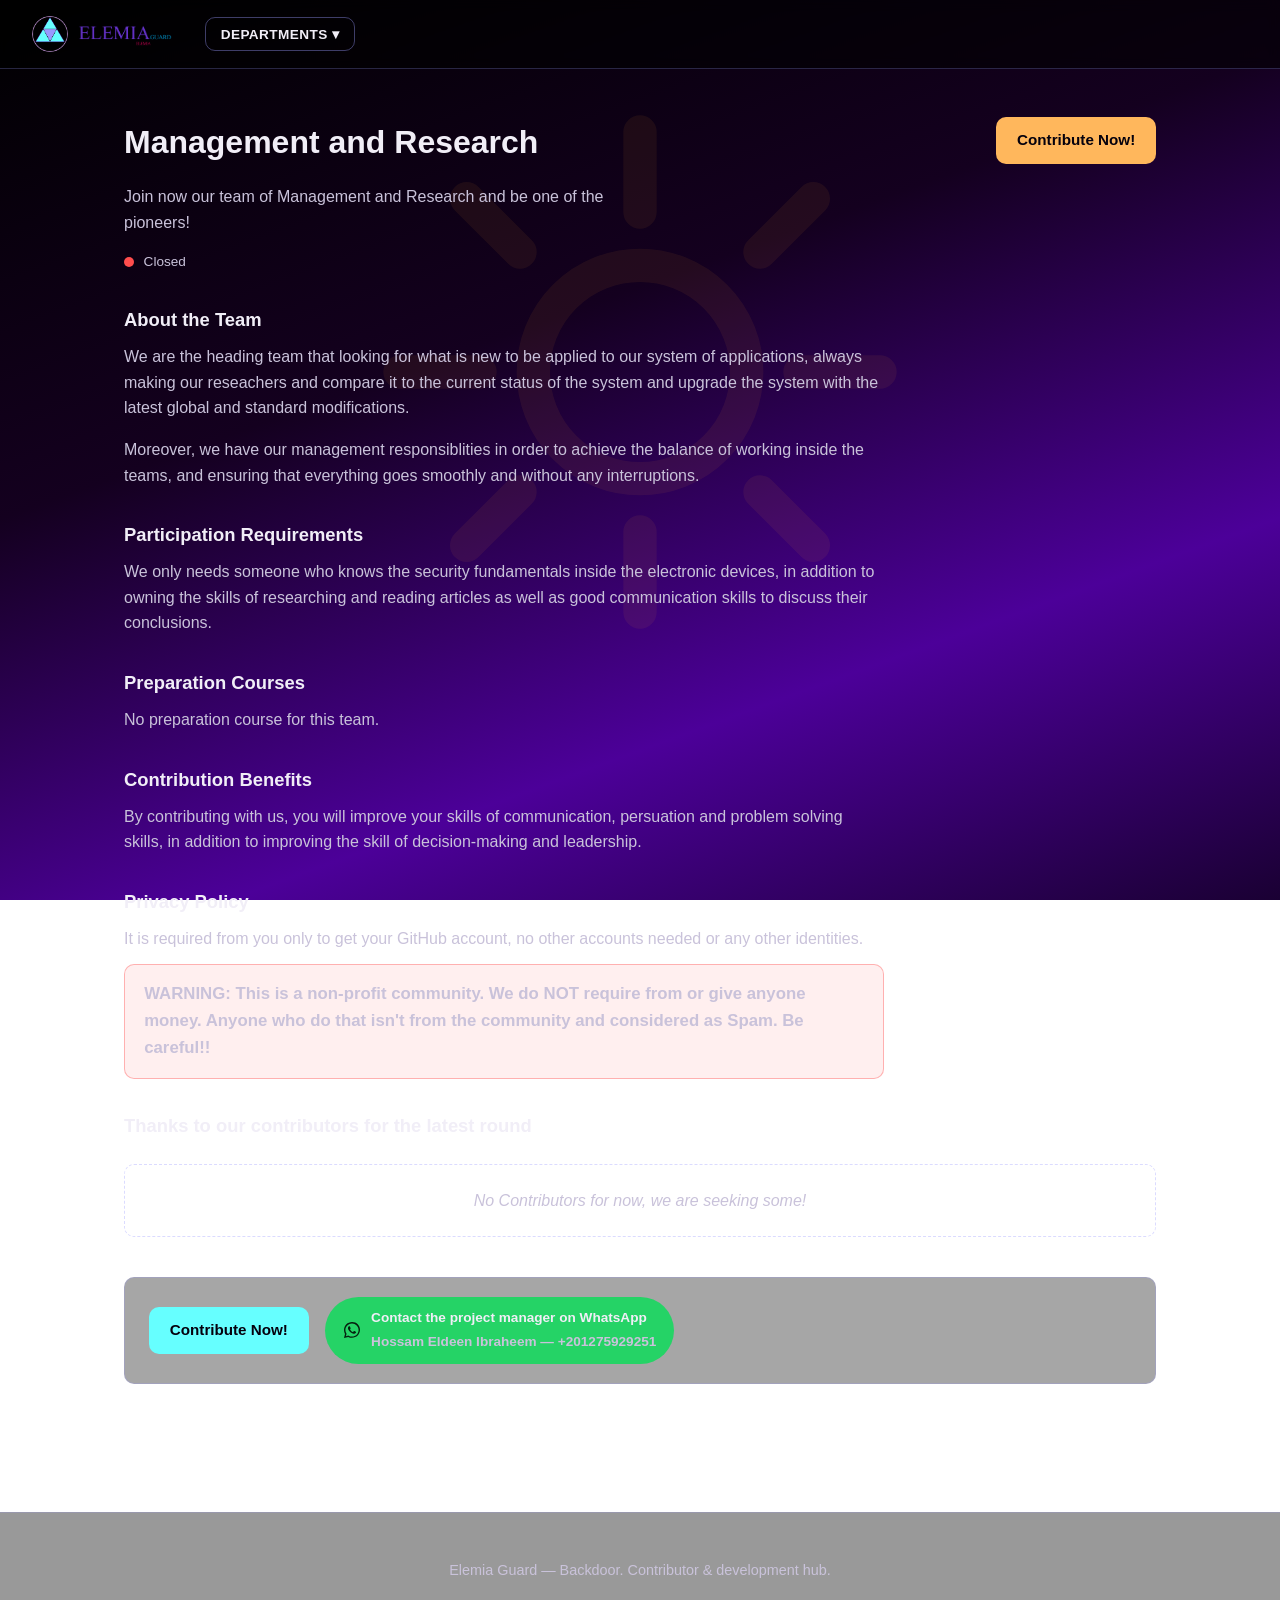
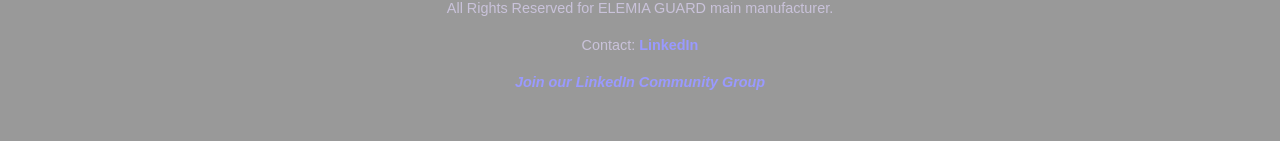
==== management-hub.html @ 590e1e43 "Update management hub status to 'Closed'" ====
<!DOCTYPE html>
<html lang="en">
<head>
<meta charset="UTF-8" />
<meta name="viewport" content="width=device-width, initial-scale=1" />
<title>Management and Research — Elemia Guard</title>
<link rel="stylesheet" href="assets/style.css" />
</head>
<body>

<header class="site-header">
  <a href="index.html" class="site-logo">
    <img src="assets/img/logo-small.png" alt="Elemia Guard mark" class="logo-mark" />
    <img src="assets/img/logo-wordmark.png" alt="ELEMIA GUARD" class="logo-wordmark" />
  </a>

  <nav class="dept-dropdown">
    <button type="button">Departments ▾</button>
    <div class="dept-dropdown-menu">
      <a href="networking-and-simulation.html">Networking and Simulation</a>
      <a href="policy-administration-and-traffic-analysis.html">Policy Administration and Traffic Analysis</a>
      <a href="management-hub.html">Management and Research</a>
      <span class="locked">Threat Intelligence <span class="soon-tag">SOON</span></span>
      <span class="locked">User Experience <span class="soon-tag">SOON</span></span>
      <span class="locked">Application Security <span class="soon-tag">SOON</span></span>
    </div>
  </nav>
</header>

<main class="page-shell dept-page-bg bg-management">

  <div class="dept-hero">
    <div>
      <h1 style="font-family: var(--font-display); margin: 0 0 0.5rem;">Management and Research</h1>
      <p style="color: var(--c-text-dim); max-width: 520px;">
        Join now our team of Management and Research and be one of the pioneers!
      </p>
      <div class="round-info">
        <span class="live-circle status-red" aria-hidden="true"></span>
        <span>Closed</span>
      </div>
    </div>
    <a class="btn-primary btn-management" href="mailto:hossamtamer232425@gmail.com?subject=Contribute%20—%20Management%20and%20Research&amp;body=Hello%2C%20I%27d%20like%20to%20contribute%20to%20the%20Management%20and%20Research%20department%20of%20Elemia%20Guard.%0A%0AName%3A%0ABackground%2FSkills%3A%0AHow%20I%27d%20like%20to%20contribute%3A">Contribute Now!</a>
  </div>

  <h2 class="section-label">About the Team</h2>
  <div class="detail-block">
    <p>We are the heading team that looking for what is new to be applied to our system of applications, always making our reseachers and compare it to the current status of the system and upgrade the system with the latest global and standard modifications.</p>
    <p>Moreover, we have our management responsiblities in order to achieve the balance of working inside the teams, and ensuring that everything goes smoothly and without any interruptions.</p>
  </div>

  <h2 class="section-label">Participation Requirements</h2>
  <div class="detail-block">
    <p>We only needs someone who knows the security fundamentals inside the electronic devices, in addition to owning the skills of researching and reading articles as well as good communication skills to discuss their conclusions.</p>
  </div>

  <h2 class="section-label">Preparation Courses</h2>
  <div class="detail-block">
    <p>No preparation course for this team.</p>
  </div>

  <h2 class="section-label">Contribution Benefits</h2>
  <div class="detail-block">
    <p>By contributing with us, you will improve your skills of communication, persuation and problem solving skills, in addition to improving the skill of decision-making and leadership.</p>
  </div>

  <h2 class="section-label">Privacy Policy</h2>
  <div class="privacy-block">
    <p>It is required from you only to get your GitHub account, no other  accounts needed or any other identities.</p>
    <p class="privacy-warning">WARNING: This is a non-profit community. We do NOT require from or give anyone money. Anyone who do that isn't from the community and considered as Spam. Be careful!!</p>
  </div>

  <h2 class="section-label">Thanks to our contributors for the latest round</h2>
  <div class="contributors-row">
    <div class="contributors-empty">No Contributors for now, we are seeking some!</div>
  </div>

  <div class="contact-manager">
    <a class="btn-primary" href="mailto:hossamtamer232425@gmail.com?subject=Contribute%20—%20Management%20and%20Research&amp;body=Hello%2C%20I%27d%20like%20to%20contribute%20to%20the%20Management%20and%20Research%20department%20of%20Elemia%20Guard.%0A%0AName%3A%0ABackground%2FSkills%3A%0AHow%20I%27d%20like%20to%20contribute%3A">Contribute Now!</a>
    <a class="whatsapp-link" href="https://wa.me/201275929251" target="_blank" rel="noopener">
      <svg class="wa-icon" viewBox="0 0 32 32" xmlns="http://www.w3.org/2000/svg" fill="currentColor">
        <path d="M16.001 3.2c-7.07 0-12.8 5.73-12.8 12.8 0 2.258.59 4.377 1.62 6.217L3.2 28.8l6.76-1.773a12.74 12.74 0 0 0 6.04 1.539h.005c7.07 0 12.8-5.73 12.8-12.8s-5.73-12.8-12.804-12.566zm0 23.36a10.5 10.5 0 0 1-5.36-1.47l-.385-.228-4.01 1.052 1.07-3.91-.25-.4a10.53 10.53 0 0 1-1.625-5.604c0-5.82 4.74-10.56 10.564-10.56 5.822 0 10.56 4.74 10.56 10.56s-4.738 10.56-10.564 10.56zm5.797-7.91c-.318-.159-1.878-.927-2.169-1.033-.29-.106-.502-.159-.713.16-.212.318-.82 1.032-1.006 1.244-.185.212-.37.238-.688.08-.318-.16-1.343-.495-2.558-1.577-.945-.843-1.583-1.885-1.768-2.203-.185-.318-.02-.49.14-.649.144-.143.318-.37.477-.556.16-.185.212-.318.318-.53.106-.212.053-.397-.026-.556-.08-.16-.713-1.72-.977-2.354-.257-.618-.518-.535-.713-.545l-.607-.01c-.212 0-.556.08-.847.397-.29.318-1.11 1.086-1.11 2.647s1.137 3.07 1.296 3.282c.16.212 2.238 3.418 5.425 4.793.758.327 1.35.523 1.812.669.761.242 1.454.208 2.002.126.61-.091 1.878-.767 2.144-1.508.265-.74.265-1.375.185-1.508-.08-.132-.29-.212-.607-.37z"/>
      </svg>
      <span class="manager-info">
        <strong>Contact the project manager on WhatsApp</strong>
        Hossam Eldeen Ibraheem — +201275929251
      </span>
    </a>
  </div>

</main>

<footer class="site-footer">
  <p>Elemia Guard — Backdoor. Contributor &amp; development hub.</p>
  <p>All Rights Reserved for ELEMIA GUARD main manufacturer.</p>
  <p>Contact: <a href="https://www.linkedin.com/in/hossam-eldeen-ibraheem-a2a61531b" target="_blank" rel="noopener">LinkedIn</a></p>
  <p><a href="https://www.linkedin.com/groups/42821055/" class="placeholder-text" title="LinkedIn Community Group">Join our LinkedIn Community Group</a></p>
</footer>

<script src="assets/main.js"></script>
</body>
</html>
---- assets/style.css ----
/* ============================================================
   Elemia Guard — Backdoor Website
   Brand palette: #000000, #9999FF, #66FFFF, #4C0099, #3333FF, #A680B8
   ============================================================ */

:root {
  --c-black:   #000000;
  --c-periwinkle: #9999FF;
  --c-cyan:    #66FFFF;
  --c-purple:  #4C0099;
  --c-blue:    #3333FF;
  --c-mauve:   #A680B8;

  --c-soon-magenta: #E619E6;
  --c-soon-red:     #E63946;
  --c-locked-grey:  #4a4458;

  --c-text: #F1EEF7;
  --c-text-dim: #C9C2DA;

  --font-display: "Space Grotesk", "Segoe UI", sans-serif;
  --font-body: "Inter", "Segoe UI", sans-serif;

  --radius: 10px;
}

* { box-sizing: border-box; }

html, body {
  margin: 0;
  padding: 0;
  min-height: 100%;
}

body {
  font-family: var(--font-body);
  color: var(--c-text);
  background: linear-gradient(160deg, var(--c-black) 0%, #14001f 38%, var(--c-purple) 72%, #1a0033 100%);
  background-attachment: fixed;
  line-height: 1.6;
}

a { color: var(--c-cyan); }
a:focus-visible, button:focus-visible { outline: 3px solid var(--c-cyan); outline-offset: 2px; }

img { max-width: 100%; display: block; }

/* ---------- Nav bar (General Webpage shell) ---------- */

.site-header {
  display: flex;
  align-items: center;
  gap: 2rem;
  padding: 1rem 2rem;
  background: rgba(0, 0, 0, 0.55);
  border-bottom: 1px solid rgba(153, 153, 255, 0.25);
  position: sticky;
  top: 0;
  z-index: 20;
  backdrop-filter: blur(6px);
}

.site-logo {
  display: flex;
  align-items: center;
  gap: 0.65rem;
  text-decoration: none;
  white-space: nowrap;
}

.site-logo .logo-mark {
  width: 36px;
  height: 36px;
  border-radius: 50%;
  object-fit: contain;
  flex-shrink: 0;
}

.site-logo .logo-wordmark {
  height: 26px;
  width: auto;
  object-fit: contain;
}

/* Dropdown for department names — bold, all-caps per brief */
.dept-dropdown {
  position: relative;
}

.dept-dropdown > button {
  font-family: var(--font-body);
  font-weight: 700;
  text-transform: uppercase;
  letter-spacing: 0.03em;
  background: transparent;
  border: 1px solid rgba(153, 153, 255, 0.4);
  color: var(--c-text);
  padding: 0.5rem 0.9rem;
  border-radius: var(--radius);
  cursor: pointer;
  font-size: 0.85rem;
}

.dept-dropdown > button:hover { border-color: var(--c-cyan); }

.dept-dropdown-menu {
  display: none;
  position: absolute;
  top: calc(100% + 6px);
  left: 0;
  min-width: 260px;
  background: #12081e;
  border: 1px solid rgba(153, 153, 255, 0.3);
  border-radius: var(--radius);
  padding: 0.4rem;
  box-shadow: 0 12px 30px rgba(0,0,0,0.5);
}

.dept-dropdown.open .dept-dropdown-menu { display: block; }

.dept-dropdown-menu a,
.dept-dropdown-menu span {
  display: flex;
  justify-content: space-between;
  align-items: center;
  gap: 0.6rem;
  padding: 0.55rem 0.7rem;
  border-radius: 6px;
  font-weight: 700;
  text-transform: uppercase;
  letter-spacing: 0.02em;
  font-size: 0.8rem;
  text-decoration: none;
  color: var(--c-text);
}

.dept-dropdown-menu a:hover { background: rgba(102, 255, 255, 0.12); }

.dept-dropdown-menu span.locked {
  color: var(--c-text-dim);
  cursor: not-allowed;
}

.soon-tag {
  font-size: 0.62rem;
  font-weight: 700;
  letter-spacing: 0.05em;
  background: rgba(230, 25, 230, 0.18);
  color: #ff8cff;
  border: 1px solid rgba(230, 25, 230, 0.4);
  padding: 0.15rem 0.4rem;
  border-radius: 999px;
}

/* ---------- Footer (contact info) ---------- */

.site-footer {
  margin-top: 4rem;
  padding: 2rem;
  text-align: center;
  border-top: 1px solid rgba(153, 153, 255, 0.2);
  background: rgba(0,0,0,0.4);
  color: var(--c-text-dim);
  font-size: 0.9rem;
}

.site-footer a {
  color: var(--c-periwinkle);
  text-decoration: none;
  font-weight: 600;
}

.site-footer a:hover { color: var(--c-cyan); }

/* ---------- Layout helpers ---------- */

.page-shell {
  max-width: 1080px;
  margin: 0 auto;
  padding: 3rem 1.5rem 1rem;
}

.hero {
  text-align: center;
  margin-bottom: 2.5rem;
}

.hero .hero-logo {
  width: 150px;
  height: 150px;
  margin: 0 auto 1.2rem;
  object-fit: contain;
}

.hero h1 {
  font-family: var(--font-display);
  font-size: clamp(1.8rem, 4vw, 2.6rem);
  margin: 0 0 0.75rem;
}

.hero p {
  color: var(--c-text-dim);
  max-width: 640px;
  margin: 0.4rem auto;
}

.hero .arabic {
  direction: rtl;
  font-family: "Segoe UI", Tahoma, sans-serif;
}

blockquote.citation {
  font-style: italic;
  color: var(--c-cyan);
  max-width: 560px;
  margin: 1.5rem auto;
  padding-left: 1rem;
  border-left: 3px solid var(--c-cyan);
  text-align: left;
}

/* ---------- Ad slider ---------- */

.ad-slider {
  position: relative;
  max-width: 780px;
  margin: 2rem auto;
  border-radius: var(--radius);
  overflow: hidden;
  border: 1px solid rgba(153, 153, 255, 0.25);
  background: rgba(0, 0, 0, 0.35);
}

.ad-slider-track {
  display: flex;
  transition: transform 0.5s ease;
}

.ad-slide {
  flex: 0 0 100%;
  display: flex;
  flex-direction: column;
  align-items: center;
  text-align: center;
  padding: 1.6rem 1.5rem 1.8rem;
}

.ad-slide .ad-slide-img {
  width: 100%;
  max-height: 220px;
  border-radius: 8px;
  margin-bottom: 1rem;
  background: #12081e;
}

.ad-slide .ad-caption {
  font-weight: 700;
  font-family: var(--font-display);
  margin: 0 0 0.3rem;
}

.ad-slide .ad-subcaption {
  color: var(--c-text-dim);
  font-size: 0.88rem;
  margin: 0;
}

.ad-slider-arrow {
  position: absolute;
  top: 50%;
  transform: translateY(-50%);
  background: rgba(0, 0, 0, 0.55);
  color: var(--c-text);
  border: 1px solid rgba(153, 153, 255, 0.35);
  width: 34px;
  height: 34px;
  border-radius: 50%;
  cursor: pointer;
  font-size: 1rem;
  display: grid;
  place-items: center;
  z-index: 5;
}

.ad-slider-arrow:hover { border-color: var(--c-cyan); }
.ad-slider-arrow.prev { left: 0.7rem; }
.ad-slider-arrow.next { right: 0.7rem; }

.ad-slider-dots {
  display: flex;
  justify-content: center;
  gap: 0.5rem;
  padding-bottom: 1rem;
}

.ad-slider-dot {
  width: 8px;
  height: 8px;
  border-radius: 50%;
  background: rgba(153, 153, 255, 0.35);
  border: none;
  cursor: pointer;
  padding: 0;
}

.ad-slider-dot.active { background: var(--c-cyan); }

.ad-slider-label {
  position: absolute;
  top: 0.7rem;
  left: 0.9rem;
  font-size: 0.62rem;
  font-weight: 700;
  letter-spacing: 0.06em;
  text-transform: uppercase;
  color: var(--c-text-dim);
  background: rgba(0,0,0,0.5);
  border: 1px solid rgba(153,153,255,0.3);
  padding: 0.2rem 0.5rem;
  border-radius: 999px;
}

.section-label {
  font-family: var(--font-display);
  font-weight: 700;
  font-size: 1.15rem;
  margin: 2rem 0 0.6rem;
}

.section-body {
  color: var(--c-text-dim);
  max-width: 700px;
}

.section-body.bullet-list {
  list-style: none;
  margin: 0;
  padding: 0;
  display: grid;
  gap: 0.55rem;
}

.section-body.bullet-list li {
  position: relative;
  padding-left: 1.3rem;
}

.section-body.bullet-list li::before {
  content: "▸";
  position: absolute;
  left: 0;
  color: var(--c-cyan);
  font-weight: 700;
}

.certificate-showcase {
  max-width: 700px;
  margin: 1.2rem 0 0.4rem;
  border: 1px solid rgba(153, 153, 255, 0.25);
  border-radius: var(--radius);
  overflow: hidden;
  background: #000;
}

.certificate-showcase img {
  width: 100%;
  height: auto;
  display: block;
}

.certificate-caption {
  font-size: 0.8rem;
  color: var(--c-text-dim);
  font-style: italic;
  margin: 0.5rem 0 0;
}

/* ---------- Department buttons (main page grid) ---------- */

.dept-grid {
  display: grid;
  grid-template-columns: repeat(3, 1fr);
  gap: 1.1rem;
  margin: 2.5rem 0;
}

@media (max-width: 720px) {
  .dept-grid { grid-template-columns: 1fr; }
}

.dept-button {
  position: relative;
  display: flex;
  flex-direction: column;
  align-items: center;
  gap: 0.5rem;
  padding: 1.4rem 1rem;
  border-radius: var(--radius);
  text-decoration: none;
  color: #0a0614;
  font-weight: 700;
  text-align: center;
  border: none;
  cursor: pointer;
  transition: transform 0.15s ease;
}

.dept-button:hover { transform: translateY(-3px); }

.dept-button .clip-icon {
  width: 44px;
  height: 44px;
}

.dept-button .dept-title {
  font-family: var(--font-display);
  font-size: 1rem;
}

.dept-button .dept-roles {
  font-weight: 500;
  font-size: 0.78rem;
  opacity: 0.85;
}

.dept-button.locked {
  cursor: not-allowed;
  filter: grayscale(0.35);
  opacity: 0.9;
}

.dept-button.locked:hover { transform: none; }

.dept-button .lock-badge {
  position: absolute;
  top: 0.6rem;
  right: 0.6rem;
  background: rgba(0,0,0,0.55);
  color: #fff;
  font-size: 0.65rem;
  font-weight: 700;
  letter-spacing: 0.04em;
  padding: 0.2rem 0.5rem;
  border-radius: 999px;
  display: flex;
  align-items: center;
  gap: 0.25rem;
}

/* Department color assignments */
.dept-networking { background: var(--c-periwinkle); }
.dept-threat      { background: var(--c-soon-magenta); color: #fff; }
.dept-ux          { background: var(--c-cyan); }
.dept-pata        { background: #A6FF3D; }
.dept-management  { background: #FF9E33; }
.dept-appsec      { background: var(--c-soon-red); color: #fff; }

.dept-threat .dept-roles,
.dept-appsec .dept-roles { color: #ffe6e6; }

/* ---------- Department page ---------- */

.dept-hero {
  display: flex;
  justify-content: space-between;
  align-items: flex-start;
  gap: 1.5rem;
  flex-wrap: wrap;
  margin-bottom: 2rem;
}

.round-info {
  display: flex;
  align-items: center;
  gap: 0.6rem;
  font-size: 0.85rem;
  color: var(--c-text-dim);
  margin-top: 0.6rem;
}

.live-circle {
  width: 10px;
  height: 10px;
  border-radius: 50%;
  background: #3ddc6f;
  box-shadow: 0 0 0 0 rgba(61, 220, 111, 0.6);
  animation: live-pulse 1.8s infinite;
  flex-shrink: 0;
}

.live-circle.status-green {
  background: #3ddc6f;
  box-shadow: 0 0 0 0 rgba(61, 220, 111, 0.6);
}

.live-circle.status-yellow {
  background: #ffcc33;
  box-shadow: 0 0 0 0 rgba(255, 204, 51, 0.6);
}

.live-circle.status-red {
  background: #ff4d4d;
  box-shadow: 0 0 0 0 rgba(255, 77, 77, 0.6);
}







@keyframes live-pulse {
  0%   { box-shadow: 0 0 0 0 rgba(61, 220, 111, 0.55); }
  70%  { box-shadow: 0 0 0 8px rgba(61, 220, 111, 0); }
  100% { box-shadow: 0 0 0 0 rgba(61, 220, 111, 0); }
}

@keyframes live-pulse {
  0%   { box-shadow: 0 0 0 0 rgba(255, 204, 51, 0.55); }
  70%  { box-shadow: 0 0 0 8px rgba(255, 204, 51, 0); }
  100% { box-shadow: 0 0 0 0 rgba(255, 204, 51, 0); }
}

@keyframes live-pulse {
  0%   { box-shadow: 0 0 0 0 rgba(255, 77, 77, 0.55); }
  70%  { box-shadow: 0 0 0 8px rgba(255, 77, 77, 0); }
  100% { box-shadow: 0 0 0 0 rgba(255, 77, 77, 0); }
}


.btn-primary {
  display: inline-block;
  background: var(--c-cyan);
  color: #05010d;
  font-weight: 700;
  text-decoration: none;
  padding: 0.7rem 1.3rem;
  border-radius: var(--radius);
  border: none;
  cursor: pointer;
  font-size: 0.95rem;
}

.btn-primary:hover { background: #a2ffff; }

.btn-networking {background: #9999FF;}
.btn-networking:hover {background: #B3B3FF;}

.btn-pata {background: #A6FF3D;}
.btn-pata:hover {background: #BBFF70;}

.btn-management {background: #FF9E33;}
.btn-management {background: #FFB75C;}


.about-team {
  display: flex;
  gap: 1.5rem;
  align-items: center;
  background: rgba(0,0,0,0.35);
  border: 1px solid rgba(153,153,255,0.25);
  border-radius: var(--radius);
  padding: 1.3rem 1.5rem;
  margin: 1.5rem 0 2rem;
  flex-wrap: wrap;
}

.leader-photo {
  width: 96px;
  height: 96px;
  border-radius: 50%;
  border: 2px solid var(--c-periwinkle);
  display: grid;
  place-items: center;
  text-align: center;
  font-size: 0.7rem;
  color: var(--c-text-dim);
  background: #1a0f28;
  flex-shrink: 0;
}

.placeholder-text {
  color: #ffcf6b;
  font-style: italic;
}

.info-links {
  list-style: none;
  margin: 1.5rem 0;
  padding: 0;
  display: grid;
  gap: 0.6rem;
}

.info-links li a {
  display: flex;
  align-items: center;
  gap: 0.6rem;
  text-decoration: none;
  color: var(--c-text);
  background: rgba(153,153,255,0.08);
  border: 1px solid rgba(153,153,255,0.2);
  padding: 0.75rem 1rem;
  border-radius: var(--radius);
}

.info-links li a:hover { border-color: var(--c-cyan); }

/* ---------- Department detail sections (Teams_Details content) ---------- */

.detail-block {
  max-width: 760px;
  color: var(--c-text-dim);
  margin-bottom: 0.5rem;
}

.detail-block p {
  margin: 0 0 1rem;
}

.numbered-list {
  list-style: none;
  margin: 0.8rem 0 1.2rem;
  padding: 0;
  display: grid;
  gap: 0.5rem;
  max-width: 760px;
}

.numbered-list li {
  color: var(--c-text-dim);
  padding-left: 0.2rem;
}

.ref-note {
  font-size: 0.85rem;
  color: var(--c-text-dim);
  font-style: italic;
  margin: 0.5rem 0 1.2rem;
}

.privacy-block {
  max-width: 760px;
  margin: 0.5rem 0 2rem;
}

.privacy-block p {
  color: var(--c-text-dim);
  margin: 0 0 0.8rem;
}

.privacy-warning {
  color: #ff3b3b;
  font-weight: 800;
  font-size: 1.05rem;
  background: rgba(255, 59, 59, 0.08);
  border: 1px solid rgba(255, 59, 59, 0.35);
  border-radius: var(--radius);
  padding: 1rem 1.2rem;
  margin: 0;
}

.contributors-row {
  display: grid;
  grid-template-columns: repeat(3, 1fr);
  gap: 1rem;
  margin: 1.5rem 0 2.5rem;
}

@media (max-width: 600px) {
  .contributors-row { grid-template-columns: 1fr; }
}

.contributor-card {
  border: 1px dashed rgba(153,153,255,0.35);
  border-radius: var(--radius);
  padding: 1.2rem;
  text-align: center;
  color: var(--c-text-dim);
}

.contributors-empty {
  grid-column: 1 / -1;
  text-align: center;
  color: var(--c-text-dim);
  font-style: italic;
  border: 1px dashed rgba(153,153,255,0.35);
  border-radius: var(--radius);
  padding: 1.4rem;
}

.contact-manager {
  display: flex;
  align-items: center;
  gap: 1rem;
  background: rgba(0,0,0,0.35);
  border: 1px solid rgba(153,153,255,0.25);
  border-radius: var(--radius);
  padding: 1.2rem 1.5rem;
  margin-bottom: 3rem;
  flex-wrap: wrap;
}

.contact-manager .manager-info {
  display: flex;
  flex-direction: column;
  gap: 0.15rem;
  font-size: 0.85rem;
  color: var(--c-text-dim);
}

.contact-manager .manager-info strong {
  color: var(--c-text);
}

.whatsapp-link {
  display: inline-flex;
  align-items: center;
  gap: 0.55rem;
  background: #25D366;
  color: #05210f;
  font-weight: 700;
  text-decoration: none;
  padding: 0.65rem 1.1rem;
  border-radius: 999px;
}

.whatsapp-link .wa-icon {
  width: 20px;
  height: 20px;
  flex-shrink: 0;
}

/* ---------- Department page background clip-art ---------- */

.dept-page-bg {
  position: relative;
}

.dept-page-bg::before {
  content: "";
  position: fixed;
  inset: 0;
  z-index: -1;
  background-repeat: no-repeat;
  background-position: center 20%;
  background-size: min(70vw, 640px);
  opacity: 0.07;
  pointer-events: none;
}

.dept-page-bg.bg-networking::before {
  background-image: url("data:image/svg+xml,%3Csvg xmlns='http://www.w3.org/2000/svg' viewBox='0 0 48 48'%3E%3Ccircle cx='24' cy='10' r='5' fill='%239999FF'/%3E%3Ccircle cx='10' cy='36' r='5' fill='%239999FF'/%3E%3Ccircle cx='38' cy='36' r='5' fill='%239999FF'/%3E%3Cpath d='M24 15 L10 31 M24 15 L38 31 M14 36 H34' stroke='%239999FF' stroke-width='2.5'/%3E%3C/svg%3E");
}

.dept-page-bg.bg-pata::before {
  background-image: url("data:image/svg+xml,%3Csvg xmlns='http://www.w3.org/2000/svg' viewBox='0 0 48 48'%3E%3Crect x='8' y='26' width='7' height='14' fill='%23A6FF3D'/%3E%3Crect x='20' y='18' width='7' height='22' fill='%23A6FF3D'/%3E%3Crect x='32' y='10' width='7' height='30' fill='%23A6FF3D'/%3E%3C/svg%3E");
}

.dept-page-bg.bg-management::before {
  background-image: url("data:image/svg+xml,%3Csvg xmlns='http://www.w3.org/2000/svg' viewBox='0 0 48 48'%3E%3Ccircle cx='24' cy='24' r='8' stroke='%23FF9E33' stroke-width='2.5' fill='none'/%3E%3Cpath d='M24 6 V12 M24 36 V42 M6 24 H12 M36 24 H42 M11 11 L15 15 M33 33 L37 37 M37 11 L33 15 M15 33 L11 37' stroke='%23FF9E33' stroke-width='2.5' stroke-linecap='round'/%3E%3C/svg%3E");
}

/* ---------- Locked department page ---------- */

.locked-page {
  text-align: center;
  padding: 4rem 1.5rem;
}

.locked-page .lock-icon { font-size: 3rem; margin-bottom: 1rem; }

.back-link {
  display: inline-block;
  margin-top: 2rem;
  color: var(--c-cyan);
  text-decoration: none;
  font-weight: 600;
}
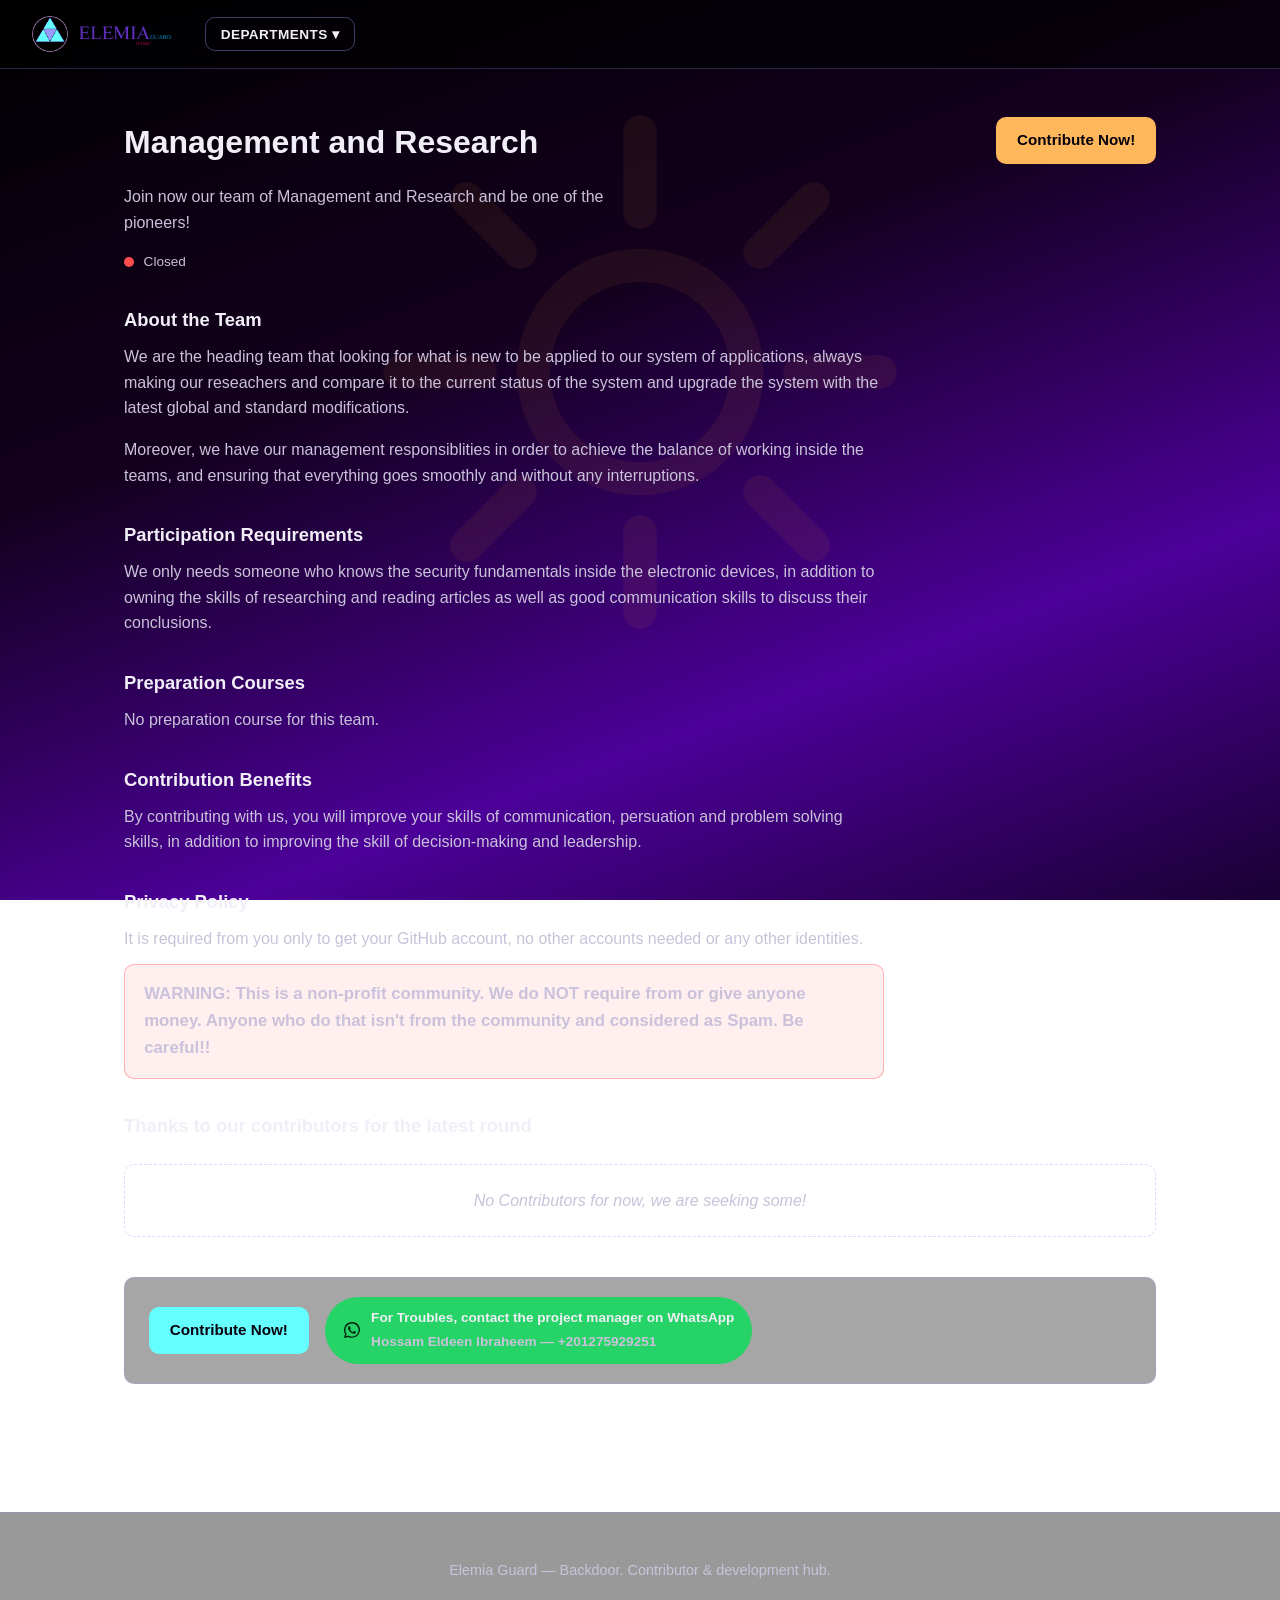
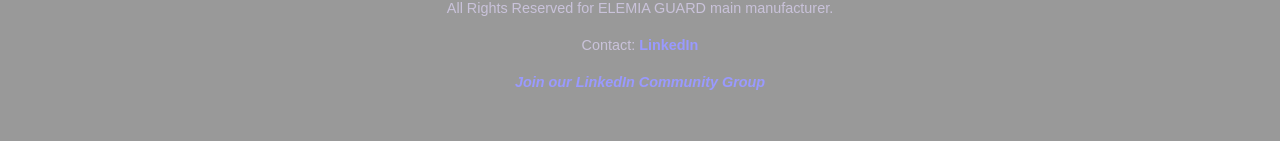
==== commit b61ba7d0: "Update contact message for project manager" ====
--- a/management-hub.html
+++ b/management-hub.html
@@ -23,6 +23,7 @@
       <span class="locked">Threat Intelligence <span class="soon-tag">SOON</span></span>
       <span class="locked">User Experience <span class="soon-tag">SOON</span></span>
       <span class="locked">Application Security <span class="soon-tag">SOON</span></span>
+      <a href="rules-and-instructions.html">Rules and Instructions</a>
     </div>
   </nav>
 </header>
@@ -82,7 +83,7 @@
         <path d="M16.001 3.2c-7.07 0-12.8 5.73-12.8 12.8 0 2.258.59 4.377 1.62 6.217L3.2 28.8l6.76-1.773a12.74 12.74 0 0 0 6.04 1.539h.005c7.07 0 12.8-5.73 12.8-12.8s-5.73-12.8-12.804-12.566zm0 23.36a10.5 10.5 0 0 1-5.36-1.47l-.385-.228-4.01 1.052 1.07-3.91-.25-.4a10.53 10.53 0 0 1-1.625-5.604c0-5.82 4.74-10.56 10.564-10.56 5.822 0 10.56 4.74 10.56 10.56s-4.738 10.56-10.564 10.56zm5.797-7.91c-.318-.159-1.878-.927-2.169-1.033-.29-.106-.502-.159-.713.16-.212.318-.82 1.032-1.006 1.244-.185.212-.37.238-.688.08-.318-.16-1.343-.495-2.558-1.577-.945-.843-1.583-1.885-1.768-2.203-.185-.318-.02-.49.14-.649.144-.143.318-.37.477-.556.16-.185.212-.318.318-.53.106-.212.053-.397-.026-.556-.08-.16-.713-1.72-.977-2.354-.257-.618-.518-.535-.713-.545l-.607-.01c-.212 0-.556.08-.847.397-.29.318-1.11 1.086-1.11 2.647s1.137 3.07 1.296 3.282c.16.212 2.238 3.418 5.425 4.793.758.327 1.35.523 1.812.669.761.242 1.454.208 2.002.126.61-.091 1.878-.767 2.144-1.508.265-.74.265-1.375.185-1.508-.08-.132-.29-.212-.607-.37z"/>
       </svg>
       <span class="manager-info">
-        <strong>Contact the project manager on WhatsApp</strong>
+        <strong>For Troubles, contact the project manager on WhatsApp</strong>
         Hossam Eldeen Ibraheem — +201275929251
       </span>
     </a>
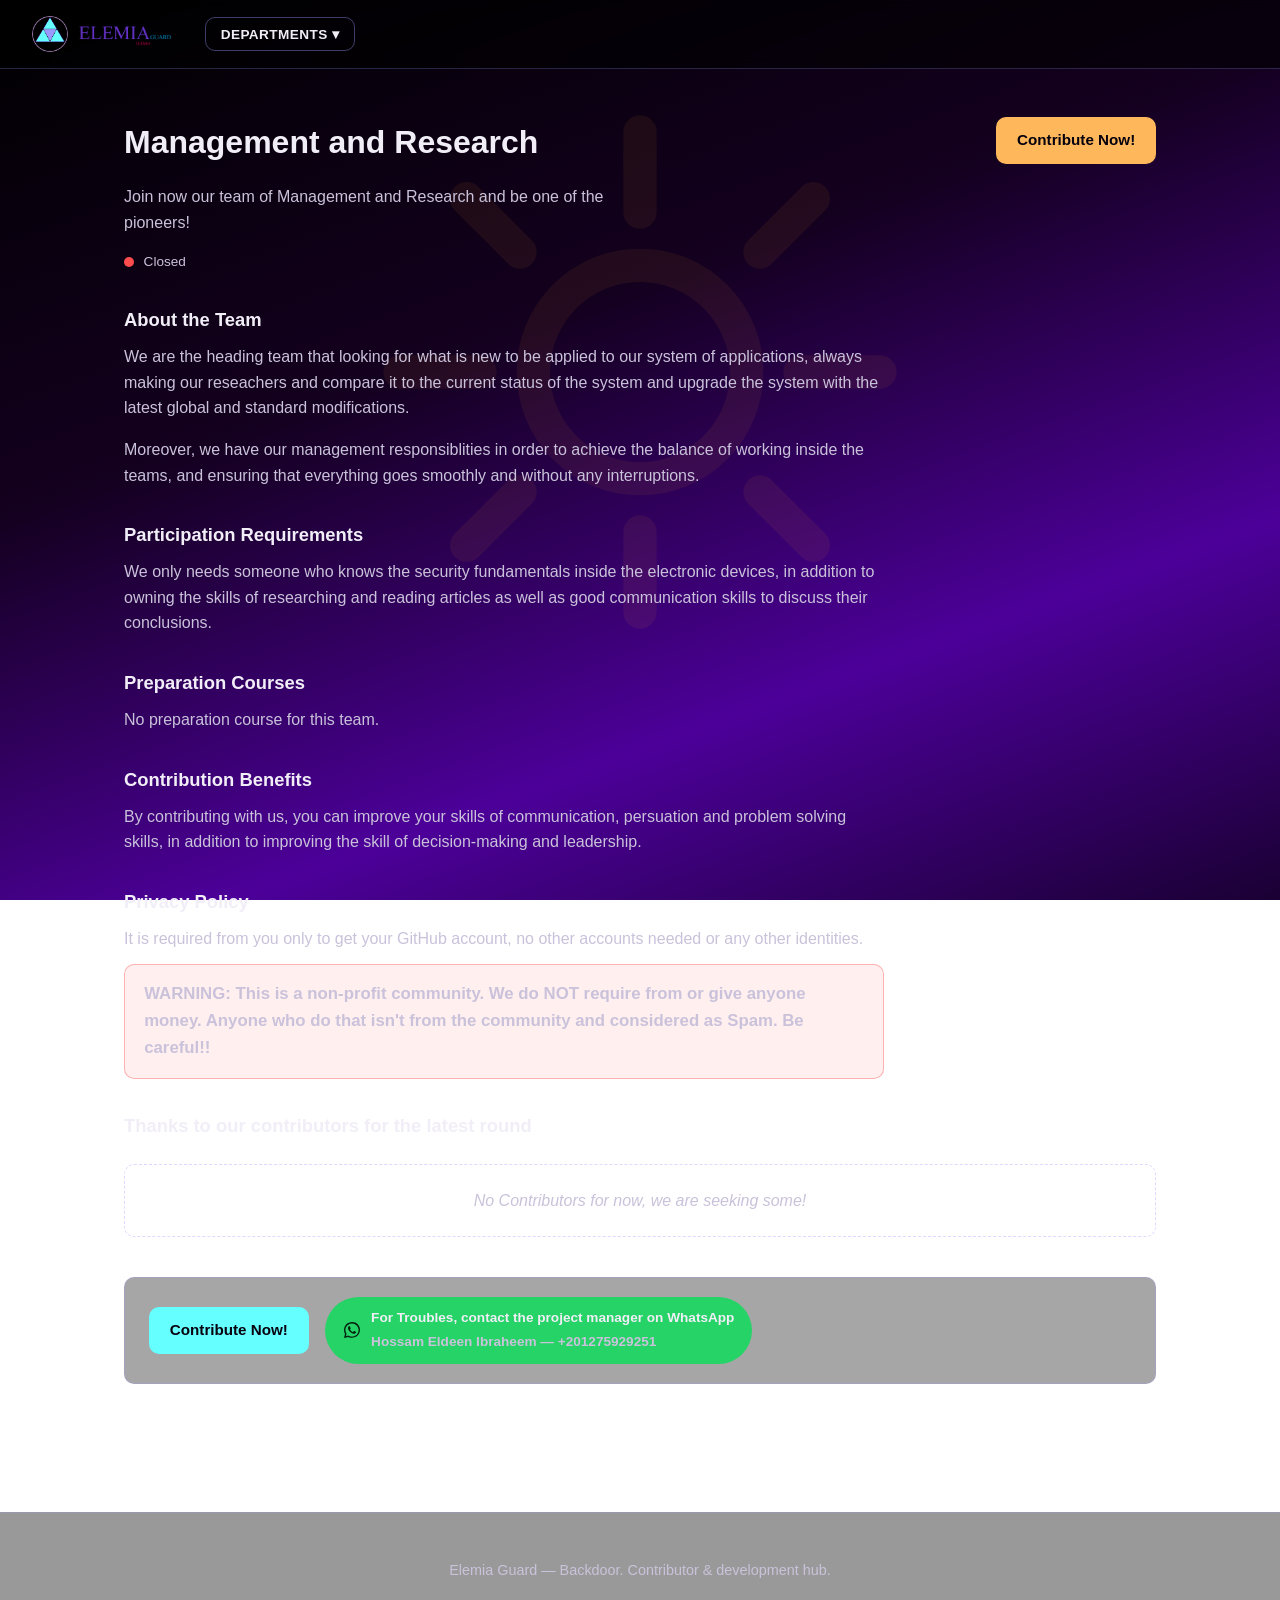
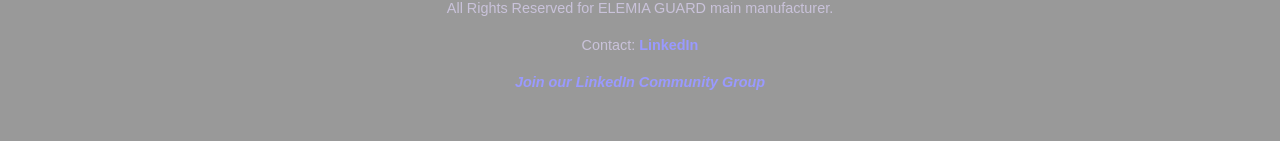
==== commit 4349ff1d: "Change 'will improve' to 'can improve' in benefits" ====
--- a/management-hub.html
+++ b/management-hub.html
@@ -62,7 +62,7 @@
 
   <h2 class="section-label">Contribution Benefits</h2>
   <div class="detail-block">
-    <p>By contributing with us, you will improve your skills of communication, persuation and problem solving skills, in addition to improving the skill of decision-making and leadership.</p>
+    <p>By contributing with us, you can improve your skills of communication, persuation and problem solving skills, in addition to improving the skill of decision-making and leadership.</p>
   </div>
 
   <h2 class="section-label">Privacy Policy</h2>
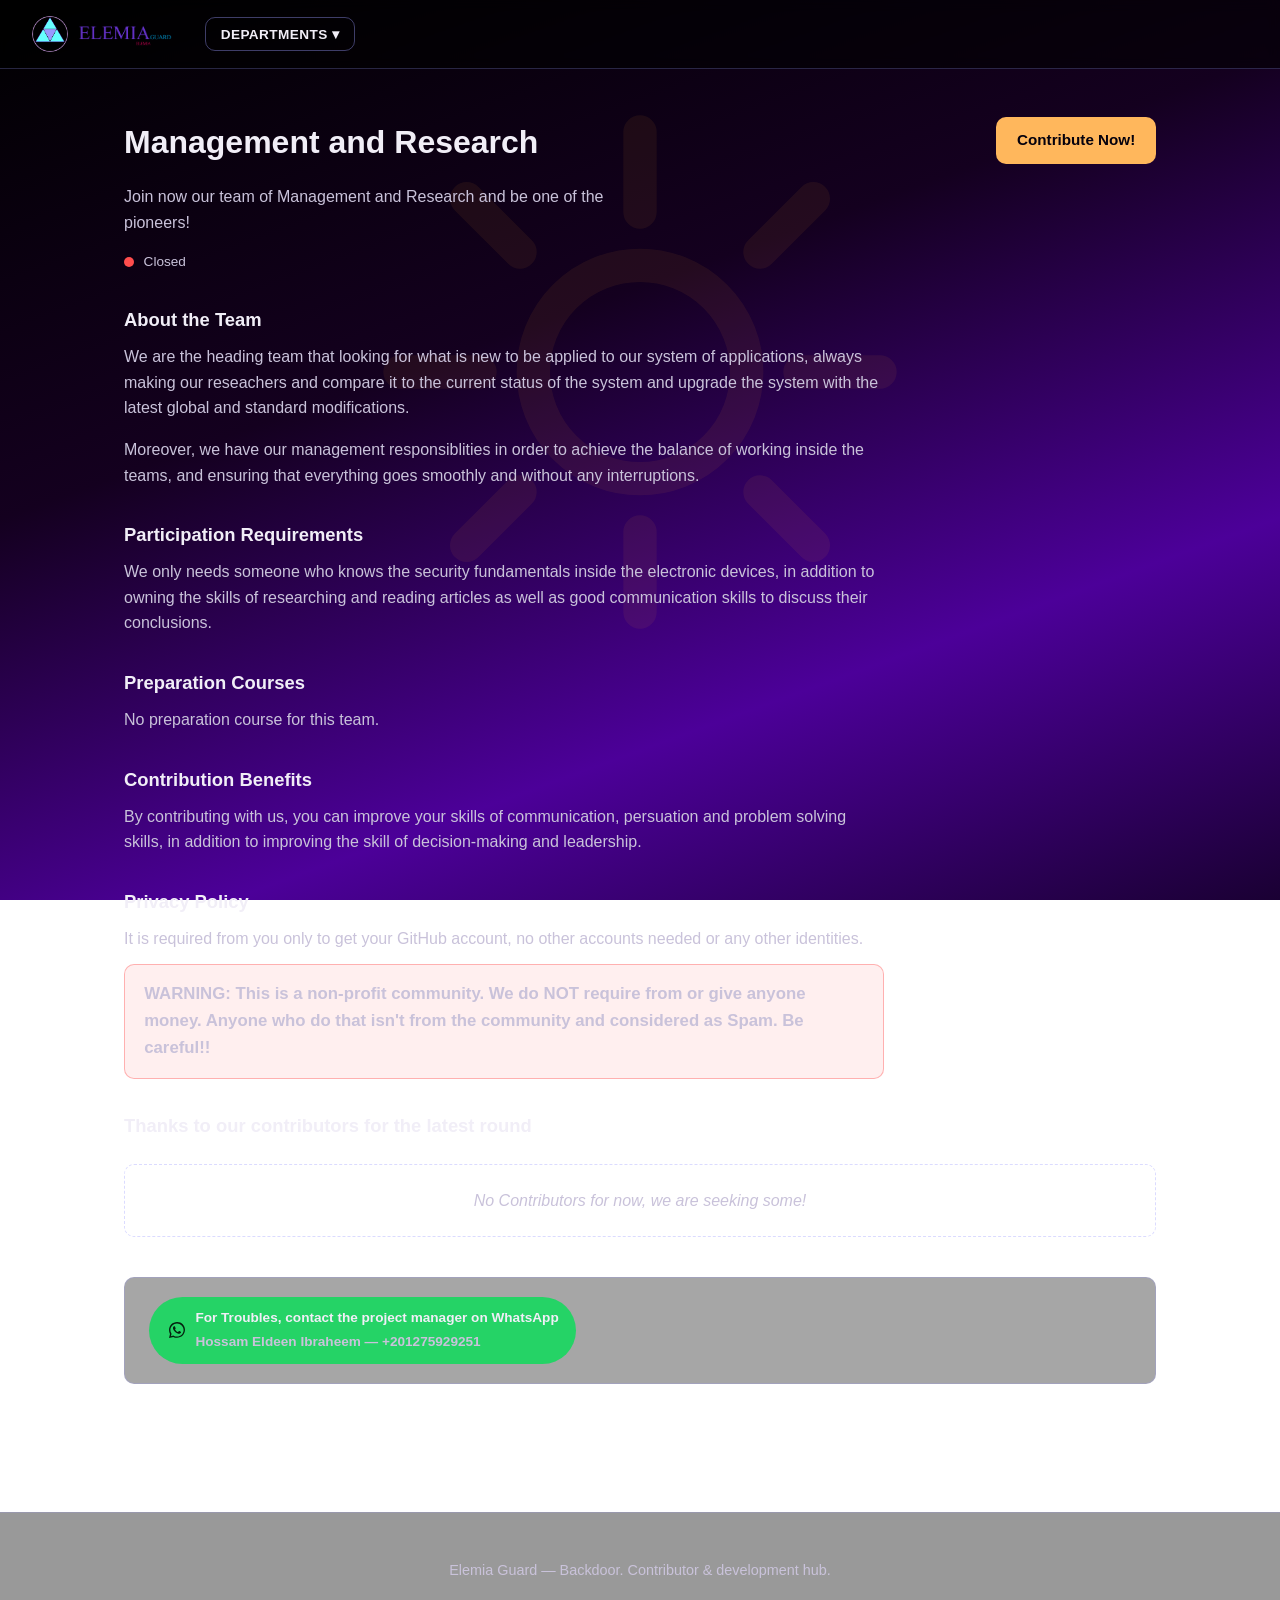
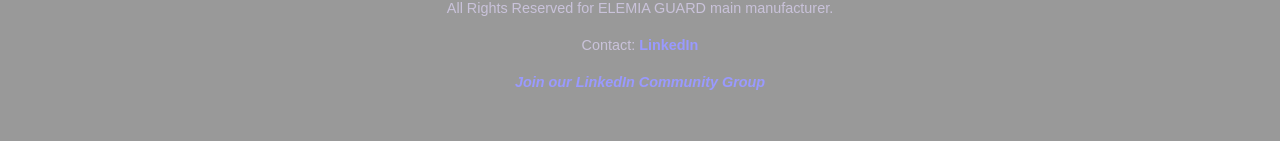
==== commit f9c0247b: "Remove email contribution link from management hub" ====
--- a/management-hub.html
+++ b/management-hub.html
@@ -4,6 +4,7 @@
 <meta charset="UTF-8" />
 <meta name="viewport" content="width=device-width, initial-scale=1" />
 <title>Management and Research — Elemia Guard</title>
+<link rel="icon" type="image/png" href="assets/img/logo-small.png" />
 <link rel="stylesheet" href="assets/style.css" />
 </head>
 <body>
@@ -41,7 +42,9 @@
         <span>Closed</span>
       </div>
     </div>
-    <a class="btn-primary btn-management" href="mailto:hossamtamer232425@gmail.com?subject=Contribute%20—%20Management%20and%20Research&amp;body=Hello%2C%20I%27d%20like%20to%20contribute%20to%20the%20Management%20and%20Research%20department%20of%20Elemia%20Guard.%0A%0AName%3A%0ABackground%2FSkills%3A%0AHow%20I%27d%20like%20to%20contribute%3A">Contribute Now!</a>
+    <a class="btn-primary btn-management" href="mailto:hossamtamer232425@gmail.com?subject=Contribute%20-%20Management%20and%20Research&body=Hello%2C%0D%0A%0D%0AI%27d%20like%20to%20contribute%20to%20the%20Management%20and%20Research%20department%2Fteam%20of%20ELEMIA%20GUARD.%0D%0A%0D%0A-%20Full%20Name%3A%0D%0A-%20GitHub%20Username%3A%0D%0A-%20Have%20you%20ever%20contributed%20to%20the%20project%3F%0D%0A-%20Do%20you%20have%20experience%20in%20programming%20and%20OOP%20%28or%20just%20solid%20knowledge%29%3F%0D%0A-%20What%20are%20your%20overall%20skills%3F%0D%0A%0D%0ABest%20regards%2C">
+    Contribute Now!
+</a>
   </div>
 
   <h2 class="section-label">About the Team</h2>
@@ -77,7 +80,6 @@
   </div>
 
   <div class="contact-manager">
-    <a class="btn-primary" href="mailto:hossamtamer232425@gmail.com?subject=Contribute%20—%20Management%20and%20Research&amp;body=Hello%2C%20I%27d%20like%20to%20contribute%20to%20the%20Management%20and%20Research%20department%20of%20Elemia%20Guard.%0A%0AName%3A%0ABackground%2FSkills%3A%0AHow%20I%27d%20like%20to%20contribute%3A">Contribute Now!</a>
     <a class="whatsapp-link" href="https://wa.me/201275929251" target="_blank" rel="noopener">
       <svg class="wa-icon" viewBox="0 0 32 32" xmlns="http://www.w3.org/2000/svg" fill="currentColor">
         <path d="M16.001 3.2c-7.07 0-12.8 5.73-12.8 12.8 0 2.258.59 4.377 1.62 6.217L3.2 28.8l6.76-1.773a12.74 12.74 0 0 0 6.04 1.539h.005c7.07 0 12.8-5.73 12.8-12.8s-5.73-12.8-12.804-12.566zm0 23.36a10.5 10.5 0 0 1-5.36-1.47l-.385-.228-4.01 1.052 1.07-3.91-.25-.4a10.53 10.53 0 0 1-1.625-5.604c0-5.82 4.74-10.56 10.564-10.56 5.822 0 10.56 4.74 10.56 10.56s-4.738 10.56-10.564 10.56zm5.797-7.91c-.318-.159-1.878-.927-2.169-1.033-.29-.106-.502-.159-.713.16-.212.318-.82 1.032-1.006 1.244-.185.212-.37.238-.688.08-.318-.16-1.343-.495-2.558-1.577-.945-.843-1.583-1.885-1.768-2.203-.185-.318-.02-.49.14-.649.144-.143.318-.37.477-.556.16-.185.212-.318.318-.53.106-.212.053-.397-.026-.556-.08-.16-.713-1.72-.977-2.354-.257-.618-.518-.535-.713-.545l-.607-.01c-.212 0-.556.08-.847.397-.29.318-1.11 1.086-1.11 2.647s1.137 3.07 1.296 3.282c.16.212 2.238 3.418 5.425 4.793.758.327 1.35.523 1.812.669.761.242 1.454.208 2.002.126.61-.091 1.878-.767 2.144-1.508.265-.74.265-1.375.185-1.508-.08-.132-.29-.212-.607-.37z"/>
